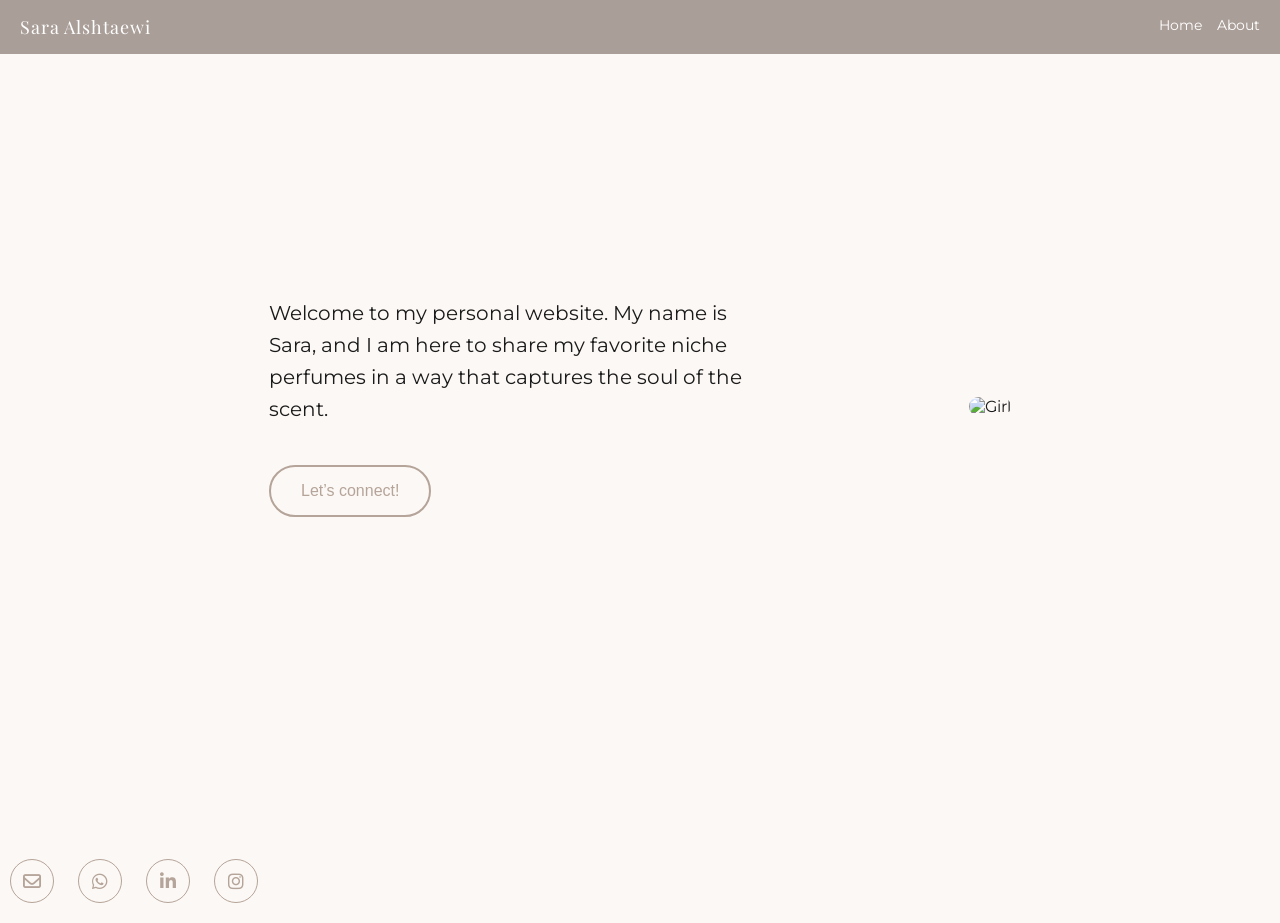
==== index.html @ 99d379b3 "Add files via upload" ====
<!DOCTYPE html>
<html>

<head>
  <meta charset="UTF-8">
  <meta name="viewport" content="width=device-width, initial-scale=1.0">
  <title>My First Website</title>
  <link rel="stylesheet" href="style.css">
  <link href="https://fonts.googleapis.com/css2?family=Shrikhand&display=swap" rel="stylesheet">
  <link rel="stylesheet" href="https://cdnjs.cloudflare.com/ajax/libs/font-awesome/6.0.0/css/all.min.css">
</head>

<body>

  <div class="header">
    <a href="index.html" class="logo">Sara Alshtaewi</a>
    <div class="header-right">
      <a href="index.html">Home</a>
      <a href="about.html">About</a>
    </div>
  </div>

  <section class="hero">
    <div class="hero-text">
      <p>
        Welcome to my personal website. My name is Sara, and I am here to share my favorite niche perfumes in a way that captures the soul of the scent.
      </p>
      
      <a href="contact.html" style="text-decoration: none;">
         <button>Let’s connect!</button>
      </a>
    </div>

    <div class="hero-image">
      <img src="sara.JPG" alt="Girl" class="main-image">
    </div>
</section>

  <footer class="social-footer">
    <div class="social-icons">
      <a href="mailto:sarahalshtaewi@gmail.com" class="icon-circle">
        <i class="fa-regular fa-envelope"></i>
      </a>
      <a href="https://wa.me/31685651522" target="_blank" class="icon-circle">
        <i class="fa-brands fa-whatsapp"></i>
      </a>
      <a href="https://www.linkedin.com/in/sara-alshtaewi-b60277226" target="_blank" class="icon-circle">
        <i class="fa-brands fa-linkedin-in"></i>
      </a>
      <a href="https://www.instagram.com/sarah.al.shtaewi" target="_blank" class="icon-circle">
        <i class="fa-brands fa-instagram"></i>
      </a>
    </div>
  </footer>

</body>
</html>
---- style.css ----
/* Import Google Fonts */
@import url('https://fonts.googleapis.com/css2?family=Montserrat:wght@400;500;600&family=Playfair+Display:ital,wght@0,400;0,600&display=swap');

/* Reset */
* {
margin: 0;
padding: 0;
box-sizing: border-box;
}

body {
min-height: 100vh;
font-family: 'Montserrat', sans-serif;
background: #fcf8f5;
color: #1a1a1a;
overflow-x: hidden;
overflow-y: auto; /* <--- Change this from hidden to auto */
}

body.about-page {
overflow-y: auto;
height: auto;
scroll-behavior: smooth;
background: #fcf8f5;
/* Changed to match the light theme */
}

/* HEADER */
.header {
position: relative;
z-index: 5;
display: flex;
align-items: center;
justify-content: space-between;
padding: 15px 40px;
background-color: rgba(170, 158, 152, 0.85);
}

/* Logo */
.header .logo {
font-family: 'Playfair Display', serif;
font-size: 28px;
letter-spacing: 1px;
color: white;
/* White looks good on the taupe header */
text-decoration: none;
position: relative;
display: inline-block;
padding-bottom: 6px;
transition: transform 0.3s ease;
}

/* Underline */
.header .logo::after {
content: "";
position: absolute;
left: 0;
bottom: 0;
width: 0%;
height: 2px;
background: white;
transition: width 0.3s ease;
}

/* Star */
.header .logo::before {
content: "✦";
position: absolute;
right: -16px;
bottom: -6px;
font-size: 14px;
color: white;
opacity: 0;
transform: scale(0.5);
transition: opacity 0.3s ease, transform 0.3s ease;
}

/* Logo hover */
.header .logo:hover {
transform: scale(1.08) rotate(-1deg);
}

.header .logo:hover::after {
width: 100%;
}

.header .logo:hover::before {
opacity: 1;
transform: scale(1);
}

/* Right links */
.header-right {
display: flex;
gap: 30px;
}

.header a {
color: white;
text-decoration: none;
font-size: 18px;
position: relative;
padding-bottom: 5px;
}

.header a::after {
content: "";
position: absolute;
left: 0;
bottom: 0;
width: 0%;
height: 2px;
background: white;
transition: width 0.3s ease;
}

.header a:hover::after,
.header a.active::after {
width: 100%;
}

/* HERO SECTION */
.hero {
flex: 1;
display: flex;
align-items: center;
/* Centers the text and image vertically */
justify-content: center;
/* Centers them horizontally */
gap: 200px;
/* Space between text and image */
padding: 60px 60px 120px 60px;
/* Reduced top padding to 60px, added 120px bottom padding to protect social icons */
min-height: 85vh;
/* Tells the container to take up most of the screen so it can find the true middle */
position: relative;
z-index: 2;
}

.hero-text {
max-width: 500px;
/* Slightly tightened the text width to balance with the image */
color: #1a1a1a;
}

.hero-text h1 {
font-family: 'Playfair Display', serif;
font-size: 48px;
margin-bottom: 40px;
font-weight: 400;
}

.hero-text p {
font-size: 20px;
line-height: 1.6;
margin-bottom: 40px;
}

.hero-text button {
padding: 15px 30px;
font-size: 16px;
border-radius: 30px;
background: transparent;
color: #b5a499; /* Change to Taupe */
border: 2px solid #b5a499; /* Change to Taupe */
cursor: pointer;
transition: all 0.3s ease;
}

.hero-text button:hover {
background: #b5a499; /* Fill with Taupe on hover */
color: #fcf8f5; /* White text on hover */
}

/* Images */
.hero-image {
position: relative;
}

.main-image {
width: 100%;
max-width: 380px;
/* Shrunk the max-width slightly so it doesn't get too tall on large screens */
height: auto;
border-radius: 40px;
z-index: 2;
}

/* =========================
ALL ABOUT PAGE BOXES
========================= */
.about-hero,
.about-extra {
display: flex;
flex-direction: column;
justify-content: center; /* Vertically centers content inside the box */
align-items: center; /* Horizontally centers content inside the box */
gap: 60px;
padding: 80px 60px;
/* --- THE MAGIC LOCK --- */
width: 90%; /* Changed to 90% to prevent touching screen edges on mobile */
max-width: 1200px;
margin: 6vh auto; /* This pushes the box down so it sits closer to the true vertical middle */
border: 2px solid #1a1a1a;
border-radius: 30px;
min-height: 600px;
color: #1a1a1a;
box-sizing: border-box; /* Ensures padding doesn't break the width */
}

.about-hero .hero-text {
text-align: center; /* Centers the text lines */
max-width: 500px;
/* margin: 0 auto; */ /* Optional now, as Flexbox parent handles this */
}

.about-hero .hero-text h1 {
font-family: 'Playfair Display', serif;
font-size: 36px;
margin-bottom: 30px;
font-weight: 400;
}

.about-hero .hero-text p {
font-size: 18px;
line-height: 1.6;
margin-bottom: 20px;
}

/* =========================
FOOTER (Centered)
========================= */
.site-footer {
width: 100%; /* Ensures the footer spans the full width */
text-align: center; /* Centers the text */
padding: 80px 20px; /* Adds plenty of space at the bottom */
margin-top: 40px;
font-family: 'Playfair Display', serif;
font-size: 18px;
color: #1a1a1a; /* Matches your Taupe brand color */
opacity: 0.8;
clear: both; /* Pushes it below all other elements */
display: block; /* Makes it a full-width box */
}

/* =========================
ABOUT MEDIA (VIDEO + PHOTO)
========================= */

.about-media {
display: flex;
flex-direction: column;
align-items: center;
gap: 40px;
flex-shrink: 0;
}

.about-video,
.about-photo {
width: 360px;
height: auto;
max-width: 100%;
border-radius: 20px;
box-shadow: 0 20px 40px rgba(0, 0, 0, 0.15);
object-fit: cover;
display: block;
}

/* =========================
SCENT DETAILS DROPDOWN
========================= */
.scent-details {
margin-top: 20px;
background: transparent;
border: 1.5px solid #1a1a1a;
border-radius: 15px;
padding: 15px 20px;
width: 100%;
max-width: 360px;
cursor: pointer;
transition: all 0.3s ease;
}

.scent-details:hover {
background-color: rgba(26, 26, 26, 0.05);
}

.scent-details summary {
font-family: 'Playfair Display', serif;
font-size: 20px;
color: #1a1a1a;
list-style: none;
text-align: center;
outline: none;
}

.scent-details summary::-webkit-details-marker {
display: none;
}

.details-content {
margin-top: 15px;
padding-top: 15px;
border-top: 1px solid rgba(26, 26, 26, 0.2);
text-align: center; /* FIX: Changed from left to center */
}

.details-content p {
font-size: 15px;
line-height: 1.8;
margin-bottom: 5px;
}

.scent-details summary::after {
content: "+";
float: right;
font-size: 24px;
line-height: 1;
font-weight: 300;
color: #1a1a1a;
}

.scent-details[open] summary::after {
content: "−";
}

/* =========================
ABOUT EXTRA (Desktop)
========================= */
.about-extra {
display: flex;
flex-direction: column;
justify-content: center;
align-items: center;
gap: 40px;
padding: 60px;
color: #1a1a1a;
border: 2px solid #1a1a1a;
border-radius: 20px;
margin: 60px auto;
width: 90%;
max-width: 1200px;
}

.about-extra-text {
text-align: center;
display: flex;
flex-direction: column;
align-items: center;
}

.about-extra-text h2 {
font-family: 'Playfair Display', serif;
font-size: 32px;
margin-bottom: 25px;
font-weight: 400;
}

.about-extra-text p {
font-size: 16px;
line-height: 1.7;
margin-bottom: 20px;
}

.about-extra-image img {
width: 400px; /* This was the main "breaker" on mobile */
height: auto;
border-radius: 20px;
box-shadow: 0 20px 40px rgba(0, 0, 0, 0.15);
display: block;
}

/* --- SOCIAL ICONS (Desktop) --- */
/* Puts social icons at the bottom of the page, not the screen */
  .social-footer {
    position: relative !important; 
    bottom: auto !important;
    margin: 40px auto 20px auto !important; /* Adds space above and below */
    width: 100% !important;
  }

.icon-circle {
display: inline-flex;
align-items: center;
justify-content: center;
width: 44px;
height: 44px;
border-radius: 50%;
border: 1.5px solid #b5a499;
color: #b5a499;
text-decoration: none;
margin: 0 10px; /* Balanced space for centering */
transition: all 0.3s ease;
font-size: 18px;
background-color: transparent;
}

/* =======================================
PHONE VERSION (700px and below)
=======================================*/
@media (max-width: 700px) {
body {
overflow-y: auto;
height: auto;
}

/* --- HEADER ALIGNMENT (Logo Left, Nav Right) --- */
.header {
display: flex !important;
flex-direction: row !important; /* Forces side-by-side layout */
justify-content: space-between !important; /* Pushes content to edges */
align-items: center;
padding: 15px 20px;
background-color: #aa9e98;
width: 100%;
}

.header .logo {
font-size: 18px; /* Prevents long names from pushing the nav off-screen */
padding-bottom: 0;
text-align: left;
}

/* Hide the star icon on mobile to save horizontal space */
.header .logo::before {
display: none;
}

.header-right {
display: flex;
gap: 12px; /* Balanced spacing for small screens */
}

.header a {
font-size: 14px;
padding-bottom: 2px;
}

/* --- HOME PAGE HERO FIX --- */
.hero {
flex-direction: column;
gap: 30px;
padding: 80px 20px 40px 20px;
text-align: center;
min-height: auto;
}

.hero-text {
max-width: 100%;
}

.hero-text h1 {
font-size: 28px;
margin-bottom: 15px;
}

.hero-text p {
font-size: 16px;
line-height: 1.5;
}

.main-image {
width: 90%;
max-width: 280px;
margin: 0 auto;
}

/* --- SOCIAL ICONS MOBILE CONTAINER FIX --- */
  .social-footer {
    position: relative; /* Removes the fixed floating behavior */
    bottom: auto; /* Resets the bottom positioning */
    padding: 30px 0 50px 0; /* Adds breathing room inside the container */
    margin-top: 20px; /* Pushes it away from the content above */
    background-color: #fcf8f5; /* Matches your body background */
    width: 100%;
  }
  
/* --- ABOUT SECTION & EXTRA BOXES --- */
.about-extra, .about-hero {
padding: 30px 20px;
width: 92%;
margin: 20px auto;
gap: 25px;
min-height: auto;
}

.about-extra-image img, .about-video, .about-photo {
width: 100%;
max-width: 280px;
margin: 0 auto;
}
}

/* --- HEADER MOBILE ALIGNMENT --- */
.header {
display: flex !important;
flex-direction: row !important; /* Forces them to stay side-by-side */
justify-content: space-between !important; /* Pushes them to opposite ends */
align-items: center;
padding: 15px 20px;
background-color: #aa9e98;
width: 100%;
}

.header .logo {
font-size: 18px; /* Reduced so it doesn't take up the whole row */
padding-bottom: 0;
}

.header-right {
display: flex;
gap: 15px; /* Tighter spacing for the links */
}

.header a {
font-size: 14px; /* Smaller links to ensure they fit next to the name */
}

/* Remove the star on mobile to save space */
.header .logo::before {
display: none;
}

/* --- GLOBAL BUTTON STYLE --- */
.main-button, button[type="submit"] {
display: inline-block;
padding: 15px 35px;
font-size: 16px;
color: #b5a499 !important;
background: transparent !important;
border: 2px solid #b5a499 !important;
border-radius: 50px !important;
cursor: pointer;
text-decoration: none;
}

/* =======================================
   FINAL PHONE VERSION (Merged & Cleaned)
   ======================================= */
@media (max-width: 700px) {
  
  /* 1. FIX THE SOCIAL ICONS (Stops them from floating over your face) */
  .social-footer {
    position: relative !important; 
    bottom: auto !important;
    margin: 40px auto 20px auto !important; 
    width: 100% !important;
    display: flex !important;
    justify-content: center !important;
  }

  /* 2. FIX THE VIDEO & PHOTO (Makes them fit any phone width) */
  .about-video, 
  .about-photo,
  .about-extra-image img {
    width: 100% !important;
    max-width: 100% !important;
    height: auto !important;
    border-radius: 20px !important;
  }

  /* 3. CONTACT PAGE FIXES */
  #contact-container {
    flex-direction: column !important;
    gap: 40px !important;
    margin: 50px auto !important;
  }

  #contact-container > div {
    flex: none !important; 
    width: 100% !important;
  }

  #contact-container > div:nth-child(1) {
    order: 1 !important;
    text-align: center !important;
  }

  #contact-container h1 {
    font-size: 2.5rem !important;
  }

  #contact-container > div:nth-child(2) {
    order: 2 !important;
  }

  #contact-form input, 
  #contact-form textarea {
    text-align: center !important;
  }

  .main-button, 
  button[type="submit"] {
    width: 60% !important; /* Slightly wider for better thumb access */
    align-self: center !important; 
    margin-top: 20px !important; 
  }
}
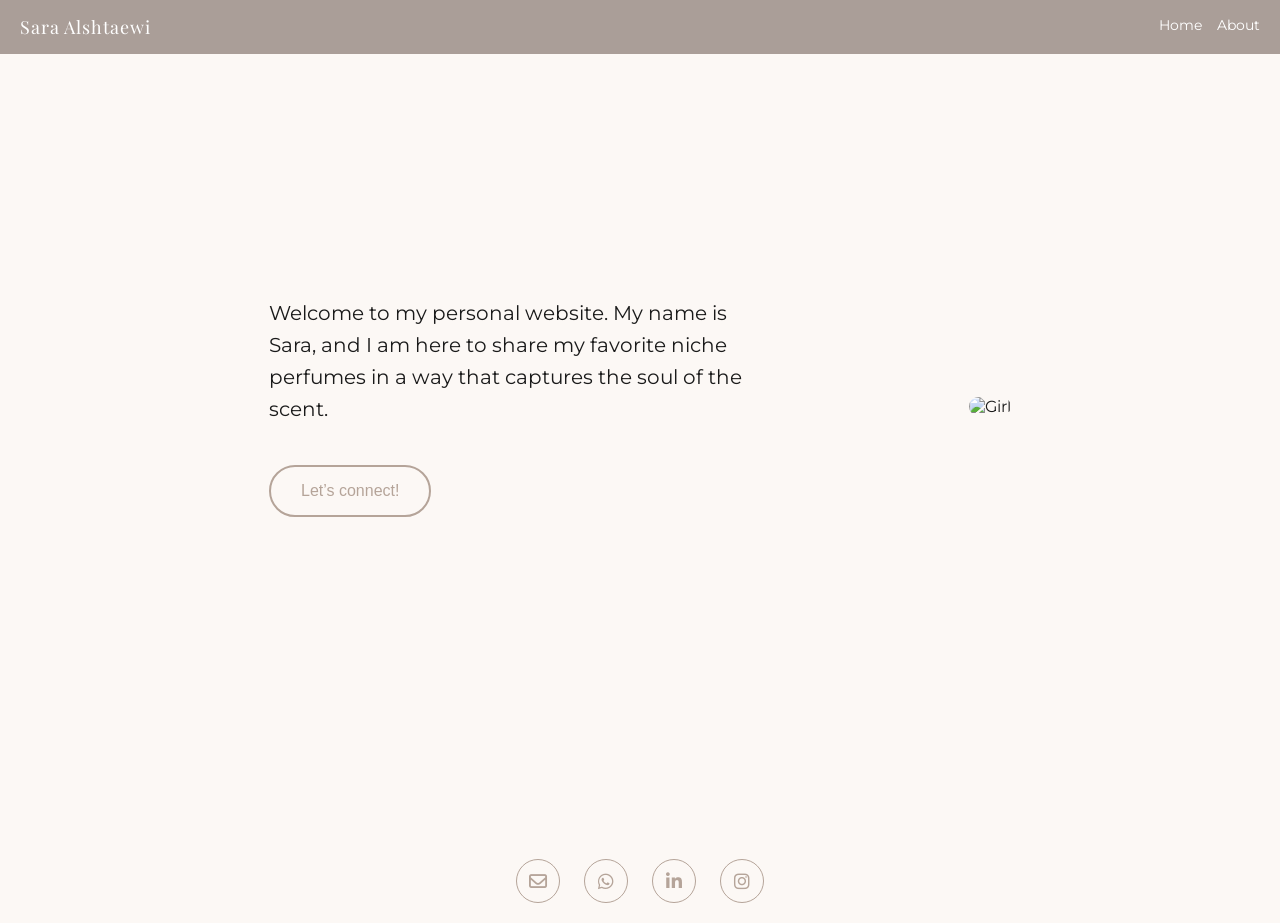
==== commit cbcbbcf9: "Enhance Instagram link with rel attribute Added rel attribute to Instagram link for security." ====
--- a/index.html
+++ b/index.html
@@ -47,11 +47,11 @@
       <a href="https://www.linkedin.com/in/sara-alshtaewi-b60277226" target="_blank" class="icon-circle">
         <i class="fa-brands fa-linkedin-in"></i>
       </a>
-      <a href="https://www.instagram.com/sarah.al.shtaewi" target="_blank" class="icon-circle">
+      <a href="https://www.instagram.com/sarah.al.shtaewi" target="_blank" rel="noopener noreferrer" class="icon-circle">
         <i class="fa-brands fa-instagram"></i>
       </a>
     </div>
   </footer>
 
 </body>
-</html>+</html>
--- a/style.css
+++ b/style.css
@@ -377,22 +377,25 @@
     bottom: auto !important;
     margin: 40px auto 20px auto !important; /* Adds space above and below */
     width: 100% !important;
+    /* Add these two lines to center the icons: */
+    display: flex !important;
+    justify-content: center !important;
   }
 
 .icon-circle {
-display: inline-flex;
-align-items: center;
-justify-content: center;
-width: 44px;
-height: 44px;
-border-radius: 50%;
-border: 1.5px solid #b5a499;
-color: #b5a499;
-text-decoration: none;
-margin: 0 10px; /* Balanced space for centering */
-transition: all 0.3s ease;
-font-size: 18px;
-background-color: transparent;
+  display: inline-flex;
+  align-items: center;
+  justify-content: center;
+  width: 44px;
+  height: 44px;
+  border-radius: 50%;
+  border: 1.5px solid #b5a499;
+  color: #b5a499;
+  text-decoration: none;
+  margin: 0 10px; /* Balanced space for centering */
+  transition: all 0.3s ease;
+  font-size: 18px;
+  background-color: transparent;
 }
 
 /* =======================================
@@ -595,4 +598,4 @@
     align-self: center !important; 
     margin-top: 20px !important; 
   }
-}+}
